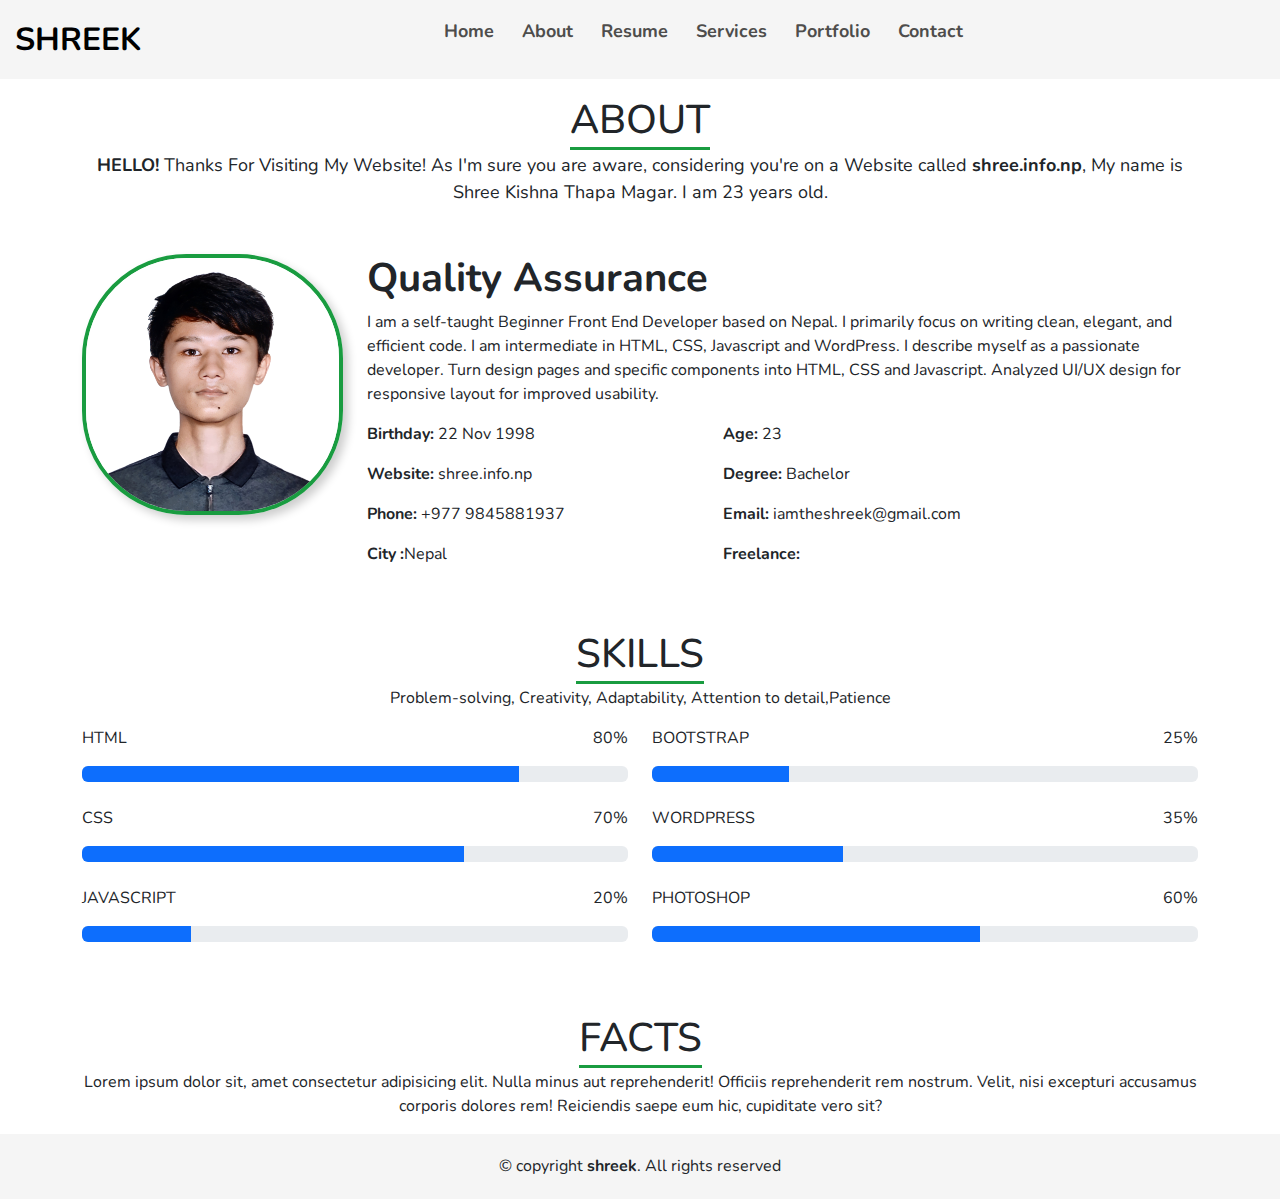
==== about.html @ 3a680ef0 "." ====
<!DOCTYPE html>
<html lang="en">

<head>
    <meta charset="UTF-8">
    <meta http-equiv="X-UA-Compatible" content="IE=edge">
    <meta name="viewport" content="width=device-width, initial-scale=1.0">
    <title>shreek</title>
    <link rel="icon" href="image/favicon.png">
    <link rel="stylesheet" href="https://use.fontawesome.com/releases/v5.15.4/css/all.css"
        integrity="sha384-DyZ88mC6Up2uqS4h/KRgHuoeGwBcD4Ng9SiP4dIRy0EXTlnuz47vAwmeGwVChigm" crossorigin="anonymous">
    <link rel="preconnect" href="https://fonts.googleapis.com">
    <link rel="preconnect" href="https://fonts.gstatic.com" crossorigin>
    <link
        href="https://fonts.googleapis.com/css2?family=Nunito:ital,wght@0,200;0,300;0,400;0,500;0,600;0,700;0,800;0,900;1,200;1,300;1,400;1,500;1,600;1,700;1,800;1,900&display=swap"
        rel="stylesheet">
    <link href="https://cdn.jsdelivr.net/npm/bootstrap@5.1.3/dist/css/bootstrap.min.css" rel="stylesheet">
    <link rel="stylesheet" href="./style.css">
</head>

<body>
    <nav>
        <a href="index.html" class="logo">SHREEK</a>
        <div class="nav-links" id="navLinks">
            <i class="fa fa-times" onclick="hideMenu()"></i>
            <ul>
                <li>
                    <a href="index.html">Home</a>
                </li>
                <li>
                    <a href="about.html">About</a>
                </li>
                <li>
                    <a href="resume.html">Resume</a>
                </li>
                <li>
                    <a href="services.html">Services</a>
                </li>
                <li>
                    <a href="portfolio.html">Portfolio</a>
                </li>
                <li>
                    <a href="contact.html">Contact</a>
                </li>
            </ul>
        </div>
        <div class="header-social-links">
            <a href="https://twitter.com/imtheshreek" target="_blank" class="twitter">
                <i class="fab fa-twitter"></i>
            </a>

            <a href="https://www.facebook.com/theshreeki/" target="_blank" class="facebook">
                <i class="fab fa-facebook"></i>
            </a>

            <a href="https://www.instagram.com/theshreekm/" target="_blank" class="instagram">
                <i class="fab fa-instagram"></i>
            </a>

            <a href="https://www.linkedin.com/in/theshreek/" target="_blank" class="linkedin">
                <i class="fab fa-linkedin"></i>
            </a>
        </div>
        <i class="fa fa-bars" onclick="showMenu()"></i>
    </nav>


    <div class="container">
        <div class="about text-center pt-5 my-5">
            <h1>
                <span class="abouttext">ABOUT</span>
            </h1>
            <p><b>HELLO!</b> Thanks For Visiting My Website! As I'm sure you are aware, considering you're on a Website
                called <b>shree.info.np</b>, My name is Shree Kishna Thapa Magar. I am 23 years old. </p>
        </div>
        <div class="row mt-5">
            <div class="col-lg-3 col-sm-6">
                <img src="./image/Untitled-1.jpg" class="mb-4">
            </div>
            <div class="col-lg-9 col-sm-6">
                <h1><strong>Quality Assurance</strong></h1>
                <p>I am a self-taught Beginner Front End Developer based on Nepal. I primarily focus on writing clean, elegant, and efficient code. I am intermediate in HTML, CSS, Javascript and WordPress. I describe myself as a passionate developer. Turn design pages and specific components into HTML, CSS and Javascript. Analyzed UI/UX design for responsive layout for improved usability.</p>
                <div class="row">
                    <div class="col-sm-5">
                        <p><b>Birthday:</b> 22 Nov 1998</p>
                        <p><b>Website:</b> shree.info.np</p>
                        <p><b>Phone:</b> +977 9845881937</p>
                        <p><b>City :</b>Nepal</p>
                    </div>
                    <div class="col-sm-7">
                        <p><b>Age:</b> 23</p>
                        <p><b>Degree:</b> Bachelor</p>
                        <p><b>Email:</b> iamtheshreek@gmail.com</p>
                        <p><b>Freelance:</b></p>
                    </div>
                </div>
            </div>
        </div>
    </div>

    <div class="container">
        <div class="skills text-center container-sm mt-5">
            <h1>
                <span class="abouttext">SKILLS</span>
            </h1>
            <p>Problem-solving, Creativity, Adaptability, Attention to detail,Patience</p>
        </div>
        <div class="row">
            <div class="col-sm-6">
                <div class="row">
                    <div class="col-sm-6">
                        <p>HTML</p>
                    </div>
                    <div class="col-sm-6 text-end">
                        <p>80%</p>
                    </div>
                </div>
                <div class="progress mb-4">
                    <div class="progress-bar" style="width:80%"></div>
                </div>
                <div class="row">
                    <div class="col-sm-6">
                        <p>CSS</p>
                    </div>
                    <div class="col-sm-6 text-end">
                        <p>70%</p>
                    </div>
                </div>
                <div class="progress mb-4">
                    <div class="progress-bar" style="width:70%"></div>
                </div>
                <div class="row">
                    <div class="col-sm-6">
                        <p>JAVASCRIPT</p>
                    </div>
                    <div class="col-sm-6 text-end">
                        <p>20%</p>
                    </div>
                </div>
                <div class="progress mb-4">
                    <div class="progress-bar" style="width:20%"></div>
                </div>
            </div>
            <div class="col-sm-6">
                <div class="row">
                    <div class="col-sm-6">
                        <p>BOOTSTRAP</p>
                    </div>
                    <div class="col-sm-6 text-end">
                        <p>25%</p>
                    </div>
                </div>
                <div class="progress mb-4">
                    <div class="progress-bar" style="width:25%"></div>
                </div>
                <div class="row">
                    <div class="col-sm-6">
                        <p>WORDPRESS</p>
                    </div>
                    <div class="col-sm-6 text-end">
                        <p>35%</p>
                    </div>
                </div>
                <div class="progress mb-4">
                    <div class="progress-bar" style="width:35%"></div>
                </div>
                <div class="row">
                    <div class="col-sm-6">
                        <p>PHOTOSHOP</p>
                    </div>
                    <div class="col-sm-6 text-end">
                        <p>60%</p>
                    </div>
                </div>
                <div class="progress mb-4">
                    <div class="progress-bar" style="width:60%"></div>
                </div>
            </div>
        </div>
    </div>
    <div class="container text-center mt-5">
        <h1>
            <span class="abouttext">FACTS</span>
        </h1>
        <p>Lorem ipsum dolor sit, amet consectetur adipisicing elit. Nulla minus aut reprehenderit! Officiis
            reprehenderit rem nostrum. Velit, nisi excepturi accusamus corporis dolores rem! Reiciendis saepe
            eum hic, cupiditate vero sit?
        </p>
    </div>
    <!------javascript for toggle Menu-------->
    <script>
        var navLinks = document.getElementById("navLinks");

        function showMenu() {
            navLinks.style.right = "0";
        }

        function hideMenu() {
            navLinks.style.right = "-200px";
        }

        function getAge(dateString) {
            var today = new Date();
            var birthDate = new Date(dateString);
            var age = today.getFullYear() - birthDate.getFullYear();
            var m = today.getMonth() - birthDate.getMonth();
            if (m < 0 || (m === 0 && today.getDate() < birthDate.getDate())) {
                age--;
            }
            return age;
            console.log(getAge(1998 - 11 - 22))
        }
    </script>

    <footer>
        <p>&copy; copyright <b>shreek</b>. All rights reserved</p>
    </footer>
</body>

</html>
---- style.css ----
*{
    margin: 0;
    padding: 0;
    box-sizing: border-box;
}
body{
    font-family: 'Nunito', sans-serif;
}
nav{
    display:flex;
    background-color: whitesmoke;
    justify-content: space-between;
    align-items: center;
    padding: 10px 15px 10px 15px;
    position:fixed;
    top: 0;
    right: 0;
    left: 0;
    z-index: 999;
}
nav .logo{
    font-size: xx-large;
    text-decoration: none;
    font-weight: 700;
    color: black;
}
.nav-links{
    flex: 1;
    text-align: center;
}
.nav-links ul li{
    list-style: none;
    display: inline-block;
    padding: 8px 12px;
    position: relative;
}
.nav-links ul li a{
    color: rgb(78, 77, 76);
    text-decoration: none;
    font-size: 18px;
    font-weight: bold;
}
.nav-links ul li:hover a{
    color: black;
}
.nav-links ul li::after{
    content: "";
    width: 0%;
    height: 2px;
    position: absolute;
    background: #199c40;
    display: block;
    margin: auto;
    transition: 0.5s;
}
.nav-links ul li:hover::after{
    width: 60%;
}
.header-social-links a{
    font-size: medium;
    text-decoration: none;
    color: rgb(78, 77, 76);
}
.fa{
    display: none;
}
.fab{
    padding-right: 4px;
    padding-left: 4px;
}
img{
    width: 100%;
    border-radius: 40%;
    border-style: solid;
    border-color: #199c40;
    border-width: 4px;
    box-shadow: 5px 5px 10px rgba(0, 0, 0, 0.20);

}
.jumbo{
    text-align: center;
    width: 100%;
    height: 110vh;
    vertical-align: center;
    padding: 17em 0;
    background-image: url(image/focused.jpg);
    background-blend-mode: multiply;
    background-size: cover;
    background-repeat: no-repeat;
    background-attachment: fixed;

}
.btn-about{
    font-weight: 600;
    font-size: 12px;
    letter-spacing: 1px;
    display: inline-block;
    padding: 12px 40px;
    border-radius: 50px;
    transition: 0.5s;
    margin-top: 30px;
    color: #fff;
    background: #34b7a7;
    border: 0px;
    text-decoration: none;
}
.btn-about:hover{
    box-shadow: 0 0 20px 0px rgba(0,0,0,0.5);
}
footer{
    height: 65px;
    width: 100%;
    text-align: center;
    padding: 20px;
    background-color: whitesmoke;
}

/*---------about-----*/

.about p{
    font-size: large;
}
/*------img-----*/

@media(max-width: 700px){  
    .nav-links ul li{
        display: block;
    }
    .nav-links{
        position: absolute;
        background-color: whitesmoke;
        height: 100vh;
        width: 200px;
        top: 0;
        right: -200px;
        text-align: left;
        z-index: 2;
        transition: 1s;
    }
    .header-social-links{
        position: absolute;
        right: 60px;
    }
    nav .fa{
        display: block;
        color: rgb(78, 77, 76);
        margin: 10px;
        font-size: 20px;
        cursor: pointer;
    }

}
.abouttext{
    border-bottom:3px solid #199c40;
}
.resume{
    border-left: 4px solid #199c40;
}
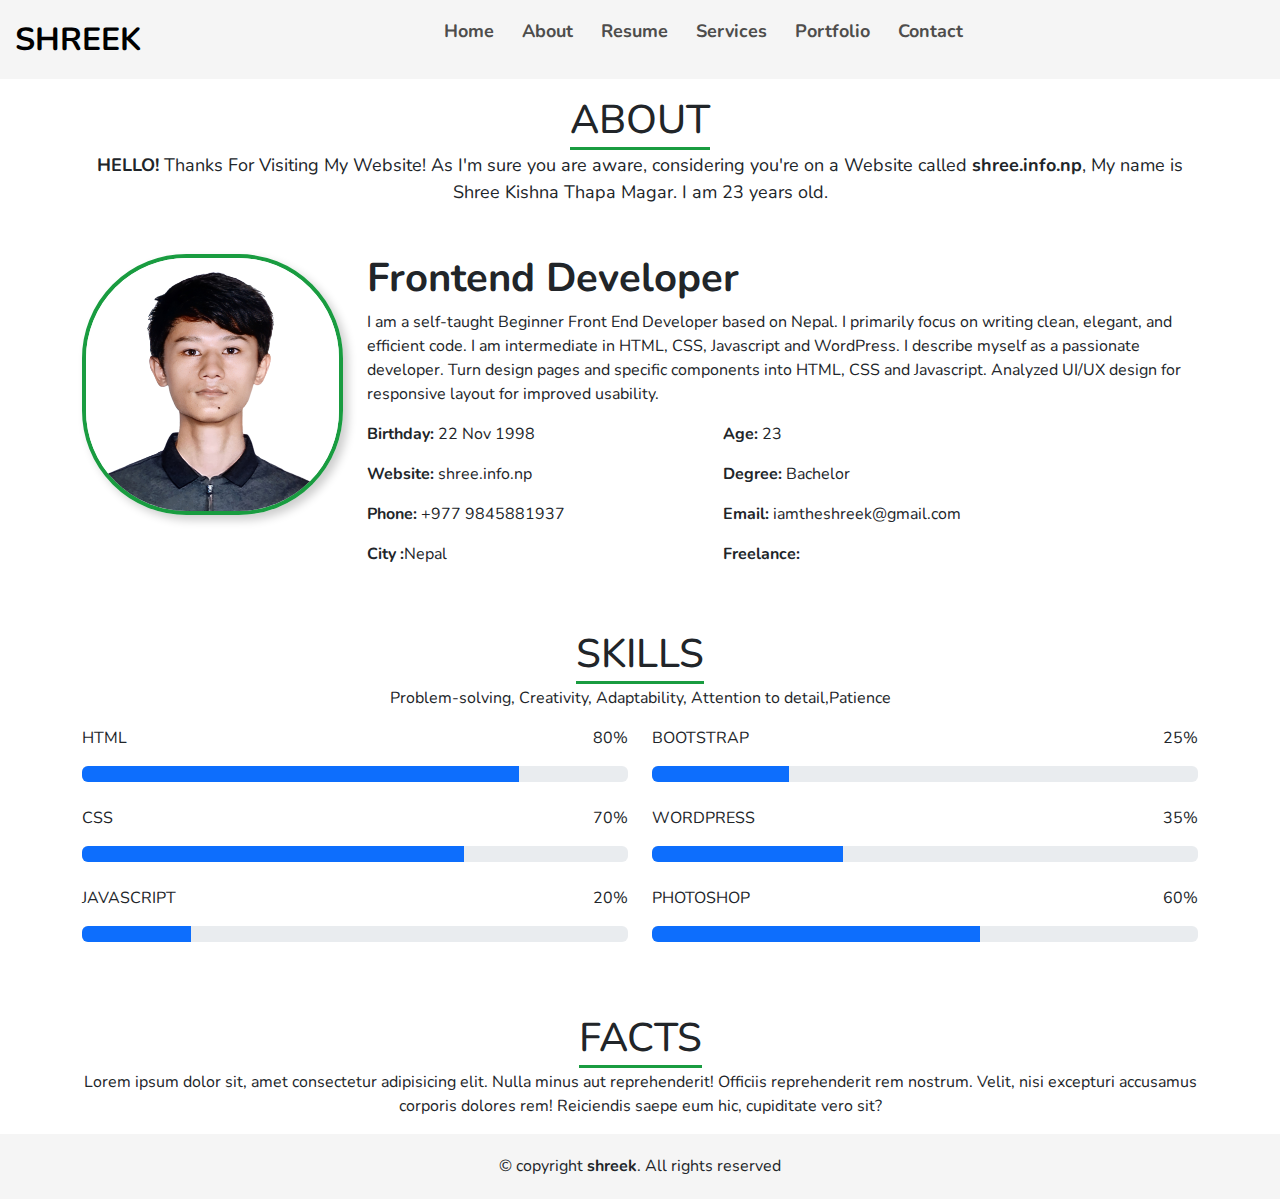
==== commit b630a0c8: "." ====
--- a/about.html
+++ b/about.html
@@ -78,7 +78,7 @@
                 <img src="./image/Untitled-1.jpg" class="mb-4">
             </div>
             <div class="col-lg-9 col-sm-6">
-                <h1><strong>Quality Assurance</strong></h1>
+                <h1><strong>Frontend Developer</strong></h1>
                 <p>I am a self-taught Beginner Front End Developer based on Nepal. I primarily focus on writing clean, elegant, and efficient code. I am intermediate in HTML, CSS, Javascript and WordPress. I describe myself as a passionate developer. Turn design pages and specific components into HTML, CSS and Javascript. Analyzed UI/UX design for responsive layout for improved usability.</p>
                 <div class="row">
                     <div class="col-sm-5">
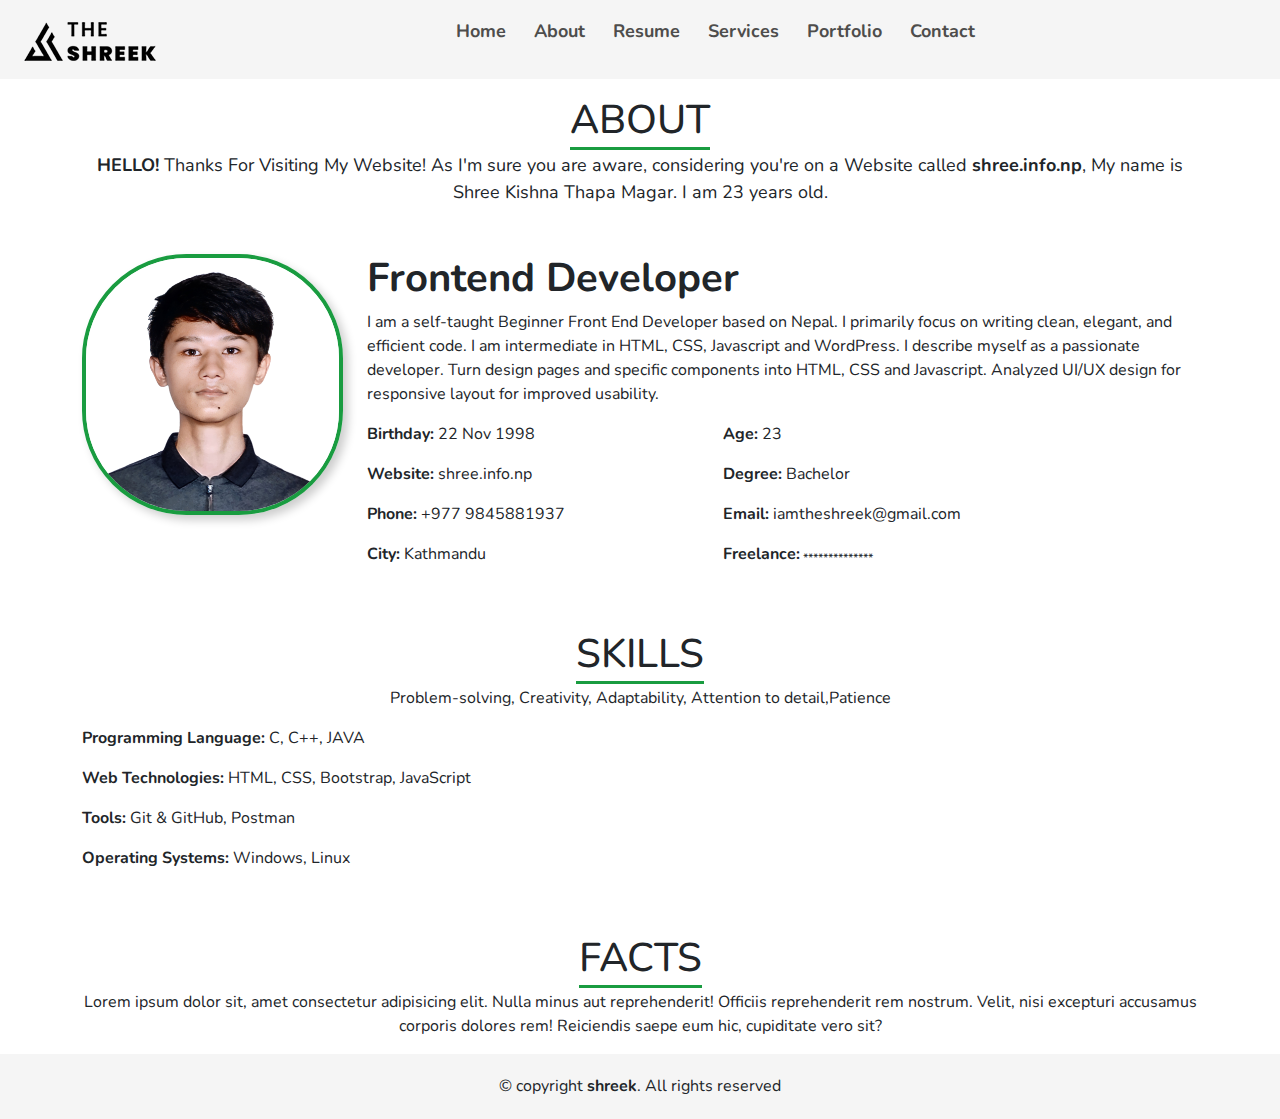
==== commit df46ef4a: "." ====
--- a/about.html
+++ b/about.html
@@ -5,7 +5,7 @@
     <meta charset="UTF-8">
     <meta http-equiv="X-UA-Compatible" content="IE=edge">
     <meta name="viewport" content="width=device-width, initial-scale=1.0">
-    <title>shreek</title>
+    <title>THESHREEK</title>
     <link rel="icon" href="image/favicon.png">
     <link rel="stylesheet" href="https://use.fontawesome.com/releases/v5.15.4/css/all.css"
         integrity="sha384-DyZ88mC6Up2uqS4h/KRgHuoeGwBcD4Ng9SiP4dIRy0EXTlnuz47vAwmeGwVChigm" crossorigin="anonymous">
@@ -20,7 +20,7 @@
 
 <body>
     <nav>
-        <a href="index.html" class="logo">SHREEK</a>
+        <a href="index.html" class="logo"><img src="./image/THESHREEK1.png"> </a>
         <div class="nav-links" id="navLinks">
             <i class="fa fa-times" onclick="hideMenu()"></i>
             <ul>
@@ -75,7 +75,7 @@
         </div>
         <div class="row mt-5">
             <div class="col-lg-3 col-sm-6">
-                <img src="./image/Untitled-1.jpg" class="mb-4">
+                <img src="./image/Untitled-1.jpg" class="mb-4 profile">
             </div>
             <div class="col-lg-9 col-sm-6">
                 <h1><strong>Frontend Developer</strong></h1>
@@ -85,13 +85,13 @@
                         <p><b>Birthday:</b> 22 Nov 1998</p>
                         <p><b>Website:</b> shree.info.np</p>
                         <p><b>Phone:</b> +977 9845881937</p>
-                        <p><b>City :</b>Nepal</p>
+                        <p><b>City:</b> Kathmandu</p>
                     </div>
                     <div class="col-sm-7">
                         <p><b>Age:</b> 23</p>
                         <p><b>Degree:</b> Bachelor</p>
                         <p><b>Email:</b> iamtheshreek@gmail.com</p>
-                        <p><b>Freelance:</b></p>
+                        <p><b>Freelance:</b><sub> **************</sub></p>
                     </div>
                 </div>
             </div>
@@ -106,75 +106,11 @@
             <p>Problem-solving, Creativity, Adaptability, Attention to detail,Patience</p>
         </div>
         <div class="row">
-            <div class="col-sm-6">
-                <div class="row">
-                    <div class="col-sm-6">
-                        <p>HTML</p>
-                    </div>
-                    <div class="col-sm-6 text-end">
-                        <p>80%</p>
-                    </div>
-                </div>
-                <div class="progress mb-4">
-                    <div class="progress-bar" style="width:80%"></div>
-                </div>
-                <div class="row">
-                    <div class="col-sm-6">
-                        <p>CSS</p>
-                    </div>
-                    <div class="col-sm-6 text-end">
-                        <p>70%</p>
-                    </div>
-                </div>
-                <div class="progress mb-4">
-                    <div class="progress-bar" style="width:70%"></div>
-                </div>
-                <div class="row">
-                    <div class="col-sm-6">
-                        <p>JAVASCRIPT</p>
-                    </div>
-                    <div class="col-sm-6 text-end">
-                        <p>20%</p>
-                    </div>
-                </div>
-                <div class="progress mb-4">
-                    <div class="progress-bar" style="width:20%"></div>
-                </div>
-            </div>
-            <div class="col-sm-6">
-                <div class="row">
-                    <div class="col-sm-6">
-                        <p>BOOTSTRAP</p>
-                    </div>
-                    <div class="col-sm-6 text-end">
-                        <p>25%</p>
-                    </div>
-                </div>
-                <div class="progress mb-4">
-                    <div class="progress-bar" style="width:25%"></div>
-                </div>
-                <div class="row">
-                    <div class="col-sm-6">
-                        <p>WORDPRESS</p>
-                    </div>
-                    <div class="col-sm-6 text-end">
-                        <p>35%</p>
-                    </div>
-                </div>
-                <div class="progress mb-4">
-                    <div class="progress-bar" style="width:35%"></div>
-                </div>
-                <div class="row">
-                    <div class="col-sm-6">
-                        <p>PHOTOSHOP</p>
-                    </div>
-                    <div class="col-sm-6 text-end">
-                        <p>60%</p>
-                    </div>
-                </div>
-                <div class="progress mb-4">
-                    <div class="progress-bar" style="width:60%"></div>
-                </div>
+            <div class="col-sm-12">
+                <p><strong>Programming Language: </strong>C, C++, JAVA</p>
+                <p><strong>Web Technologies: </strong>HTML, CSS, Bootstrap, JavaScript</p>
+                <p><strong>Tools: </strong>Git & GitHub, Postman</p>
+                <p><strong>Operating Systems: </strong>Windows, Linux</p>
             </div>
         </div>
     </div>
--- a/style.css
+++ b/style.css
@@ -68,7 +68,7 @@
     padding-right: 4px;
     padding-left: 4px;
 }
-img{
+img.profile{
     width: 100%;
     border-radius: 40%;
     border-style: solid;
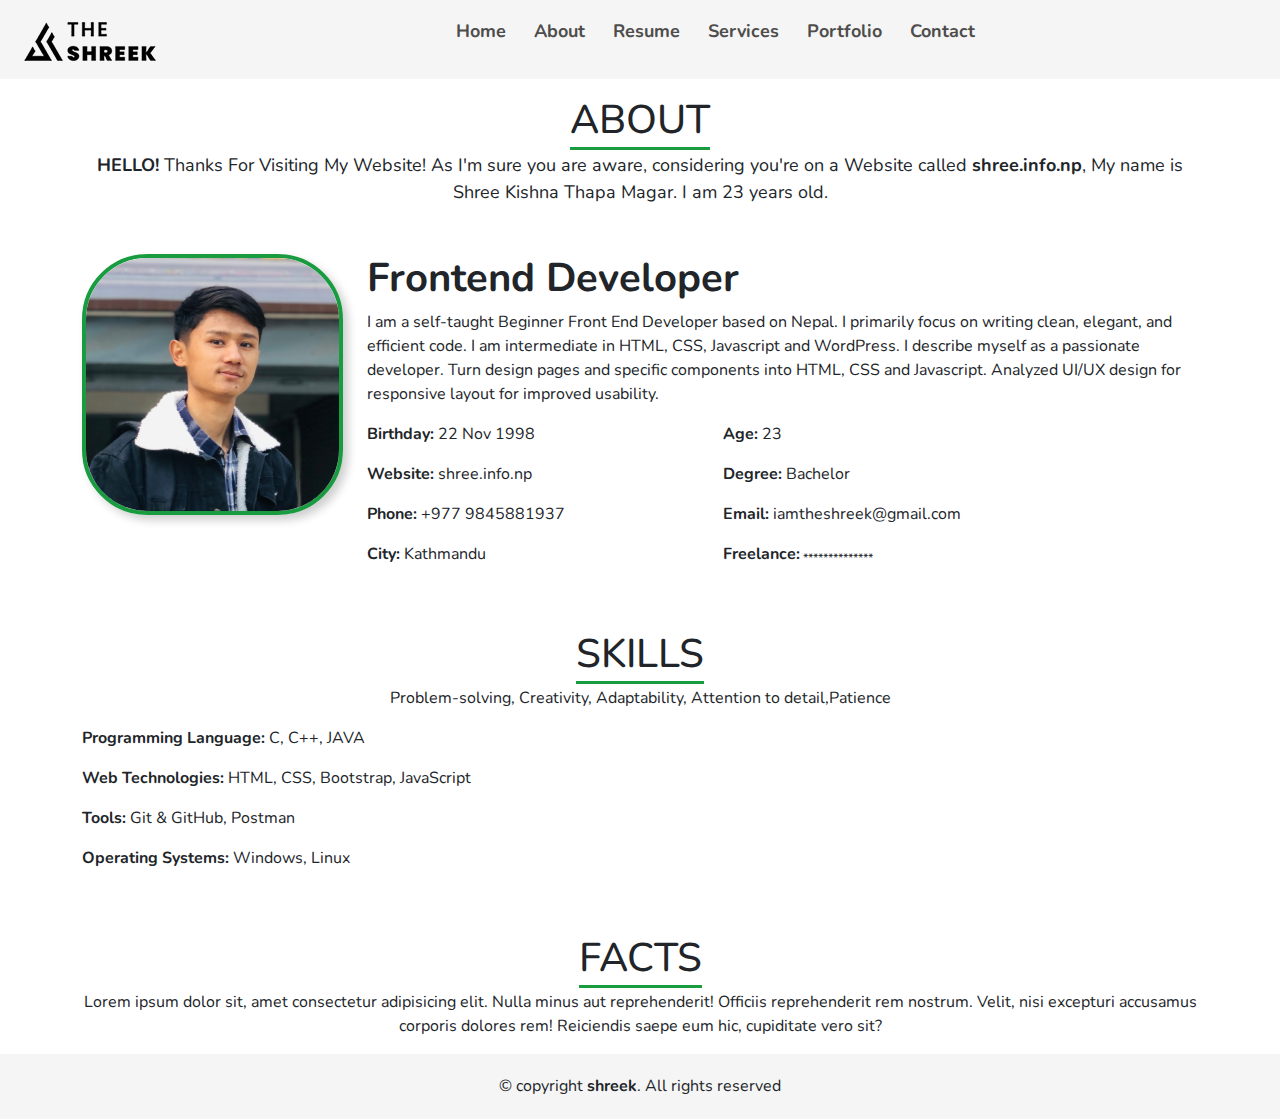
==== commit 4aa76a57: "." ====
--- a/about.html
+++ b/about.html
@@ -75,7 +75,7 @@
         </div>
         <div class="row mt-5">
             <div class="col-lg-3 col-sm-6">
-                <img src="./image/Untitled-1.jpg" class="mb-4 profile">
+                <img src="./image/Theshreek.jpg" class="mb-4 profile">
             </div>
             <div class="col-lg-9 col-sm-6">
                 <h1><strong>Frontend Developer</strong></h1>
--- a/style.css
+++ b/style.css
@@ -70,7 +70,7 @@
 }
 img.profile{
     width: 100%;
-    border-radius: 40%;
+    border-radius: 25%;
     border-style: solid;
     border-color: #199c40;
     border-width: 4px;
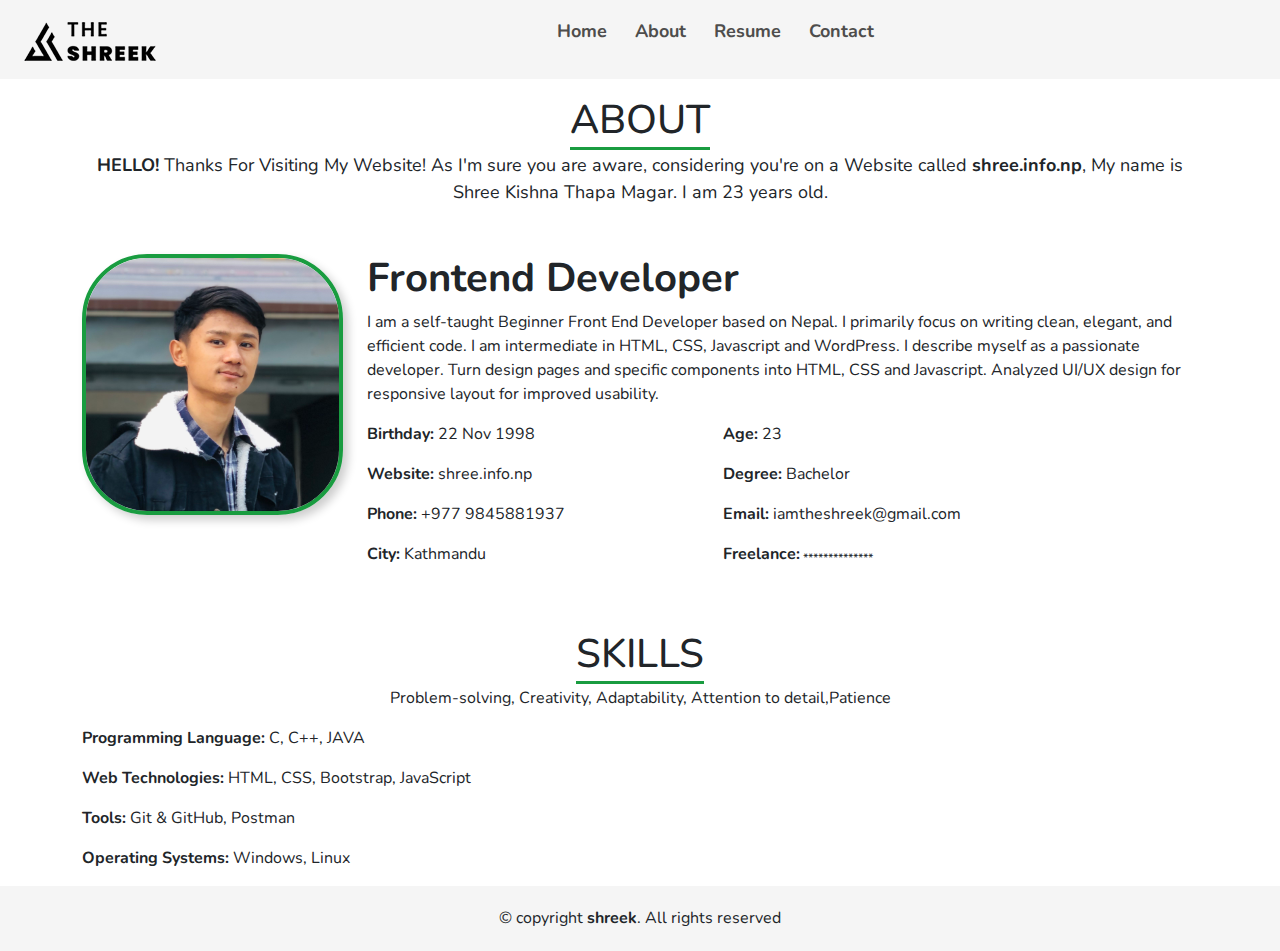
==== commit efd70b2e: "asd" ====
--- a/about.html
+++ b/about.html
@@ -32,12 +32,6 @@
                 </li>
                 <li>
                     <a href="resume.html">Resume</a>
-                </li>
-                <li>
-                    <a href="services.html">Services</a>
-                </li>
-                <li>
-                    <a href="portfolio.html">Portfolio</a>
                 </li>
                 <li>
                     <a href="contact.html">Contact</a>
@@ -114,7 +108,7 @@
             </div>
         </div>
     </div>
-    <div class="container text-center mt-5">
+    <!-- <div class="container text-center mt-5">
         <h1>
             <span class="abouttext">FACTS</span>
         </h1>
@@ -122,7 +116,7 @@
             reprehenderit rem nostrum. Velit, nisi excepturi accusamus corporis dolores rem! Reiciendis saepe
             eum hic, cupiditate vero sit?
         </p>
-    </div>
+    </div> -->
     <!------javascript for toggle Menu-------->
     <script>
         var navLinks = document.getElementById("navLinks");
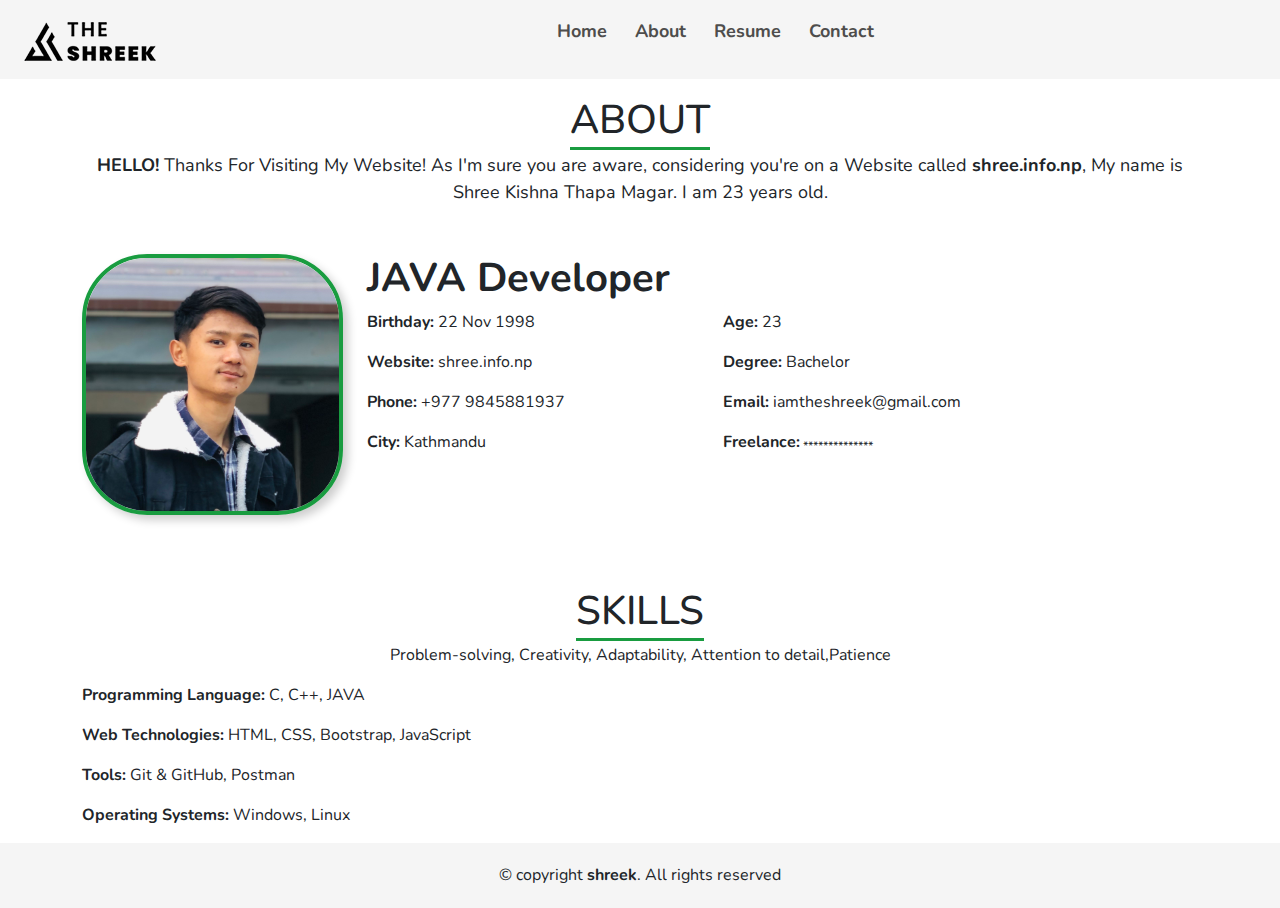
==== commit 39057e37: "." ====
--- a/about.html
+++ b/about.html
@@ -72,17 +72,17 @@
                 <img src="./image/Theshreek.jpg" class="mb-4 profile">
             </div>
             <div class="col-lg-9 col-sm-6">
-                <h1><strong>Frontend Developer</strong></h1>
-                <p>I am a self-taught Beginner Front End Developer based on Nepal. I primarily focus on writing clean, elegant, and efficient code. I am intermediate in HTML, CSS, Javascript and WordPress. I describe myself as a passionate developer. Turn design pages and specific components into HTML, CSS and Javascript. Analyzed UI/UX design for responsive layout for improved usability.</p>
+                <h1><strong>JAVA Developer</strong></h1>
+                <!-- <p>I am a self-taught Beginner Front End Developer based on Nepal. I primarily focus on writing clean, elegant, and efficient code. I am intermediate in HTML, CSS, Javascript and WordPress. I describe myself as a passionate developer. Turn design pages and specific components into HTML, CSS and Javascript. Analyzed UI/UX design for responsive layout for improved usability.</p> -->
                 <div class="row">
                     <div class="col-sm-5">
-                        <p><b>Birthday:</b> 22 Nov 1998</p>
+                        <p id="birthdate"><b>Birthday:</b> 22 Nov 1998</p>
                         <p><b>Website:</b> shree.info.np</p>
                         <p><b>Phone:</b> +977 9845881937</p>
                         <p><b>City:</b> Kathmandu</p>
                     </div>
                     <div class="col-sm-7">
-                        <p><b>Age:</b> 23</p>
+                        <p id="age"><b>Age:</b> 23</p>
                         <p><b>Degree:</b> Bachelor</p>
                         <p><b>Email:</b> iamtheshreek@gmail.com</p>
                         <p><b>Freelance:</b><sub> **************</sub></p>
@@ -128,8 +128,9 @@
         function hideMenu() {
             navLinks.style.right = "-200px";
         }
-
-        function getAge(dateString) {
+        var age=document.getElementById('age')
+        var birthdate=document.getElementById('birthdate')
+        function getAge(birthdate) {
             var today = new Date();
             var birthDate = new Date(dateString);
             var age = today.getFullYear() - birthDate.getFullYear();
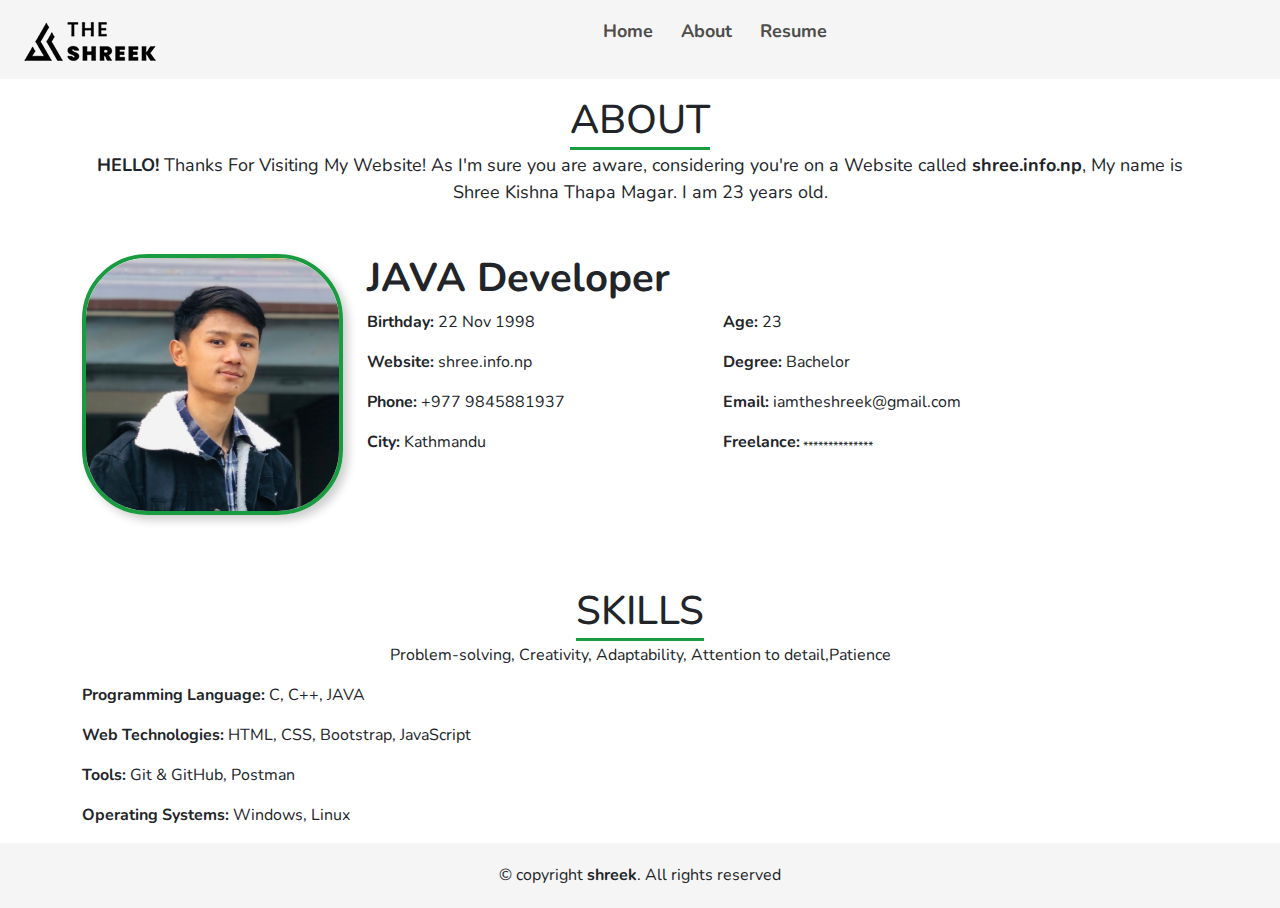
==== commit fcd199ff: "." ====
--- a/about.html
+++ b/about.html
@@ -32,9 +32,6 @@
                 </li>
                 <li>
                     <a href="resume.html">Resume</a>
-                </li>
-                <li>
-                    <a href="contact.html">Contact</a>
                 </li>
             </ul>
         </div>
